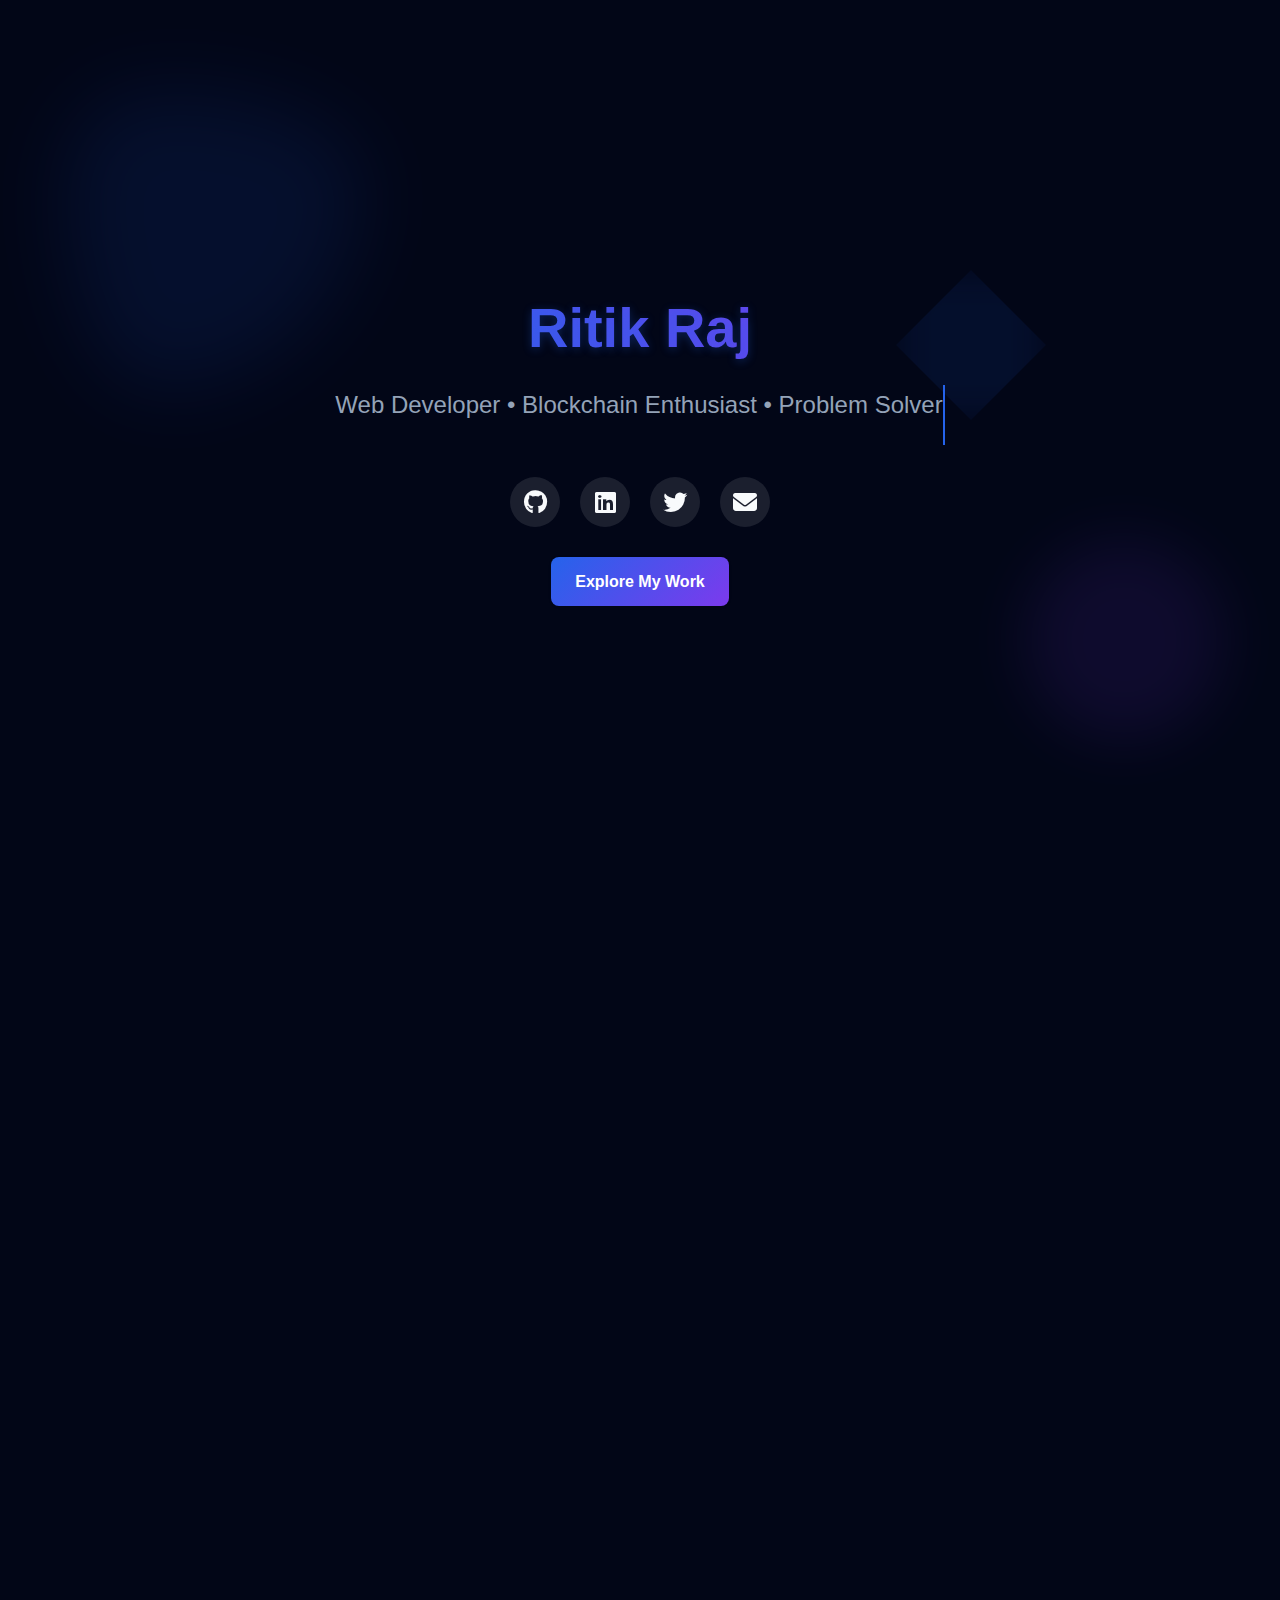
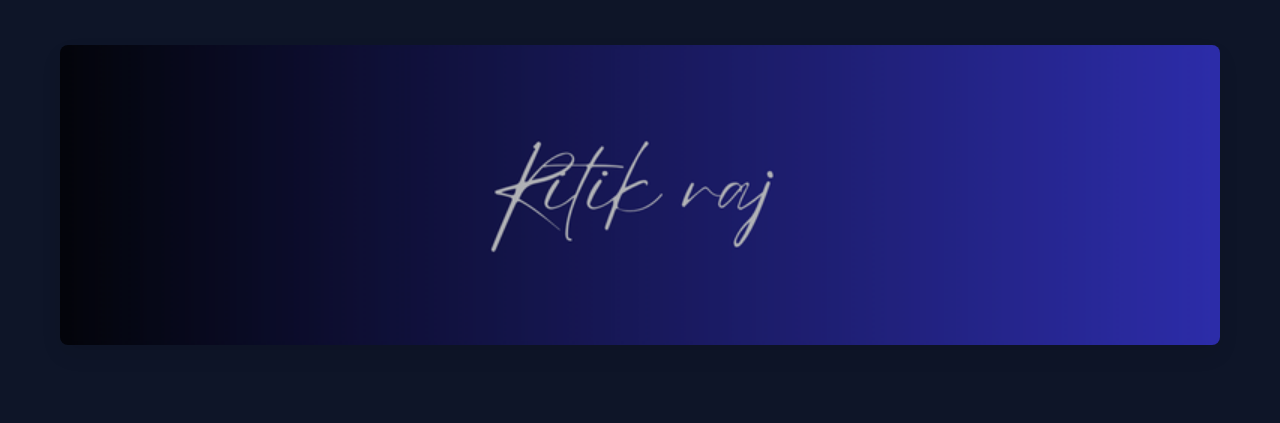
==== Ritik_raj.html @ 5a1fb6e4 "Add initial portfolio website files including HTML, CSS, and JavaScript" ====
<!DOCTYPE html>
<html lang="en">

<head>
    <meta charset="UTF-8" />
    <meta name="viewport" content="width=device-width, initial-scale=1.0" />
    <meta name="description" content="Ritik Raj - Web Developer & Blockchain Enthusiast Portfolio">
    <title>Ritik Raj | Professional Portfolio</title>
    <link rel="stylesheet" href="https://cdnjs.cloudflare.com/ajax/libs/font-awesome/6.4.0/css/all.min.css">
    <link rel="stylesheet" href="style.css">
</head>

<body>
    <div class="bg-shapes">
        <div class="shape shape-1"></div>
        <div class="shape shape-2"></div>
        <div class="shape shape-3"></div>
    </div>

    <header id="home">
        <div class="container">
            <div class="header-content">
                <h1 class="title">Ritik Raj</h1>
                <p class="subtitle typing">Web Developer • Blockchain Enthusiast • Problem Solver</p>
                <div class="social-links">
                    <a href="https://github.com/codewith-raj" target="_blank" class="social-link" aria-label="GitHub">
                        <i class="fab fa-github"></i>
                    </a>
                    <a href="#" class="social-link" aria-label="LinkedIn">
                        <i class="fab fa-linkedin"></i>
                    </a>
                    <a href="#" class="social-link" aria-label="Twitter">
                        <i class="fab fa-twitter"></i>
                    </a>
                    <a href="#" class="social-link" aria-label="Email">
                        <i class="fas fa-envelope"></i>
                    </a>
                </div>
                <a href="#about" class="btn" style="margin-top: 30px;">Explore My Work</a>
            </div>
        </div>
    </header>

    <section id="about" class="section" data-animate>
        <div class="container">
            <div class="section-title">
                <h2>About Me</h2>
            </div>
            <div class="about-content">
                <div class="about-text">
                    <p>
                        I'm a passionate B.Tech 2nd-year student specializing in Computer Science with expertise in
                        Python, Java (OOP), and Operating Systems. My journey in technology is driven by curiosity and a
                        desire to build solutions that make an impact.
                    </p>
                    <p>
                        Currently, I'm deeply immersed in blockchain technology, developing <strong>Vartul</strong>, a
                        Proof-of-Stake based social media platform that rewards users and creators. My work combines my
                        interests in distributed systems, cryptography, and user-centric design.
                    </p>
                    <p>
                        With experience in UNIX/Linux programming, shell scripting, and system calls, I enjoy working
                        close to the metal while also building modern web applications. As an active hackathon
                        participant and core member of my college's Operations Team, I've honed my skills in team
                        coordination, problem-solving, and delivering under pressure.
                    </p>
                    <div style="margin-top: 30px;">
                        <a href="#contact" class="btn">Get In Touch</a>
                        <a href="#projects" class="btn btn-outline" style="margin-left: 15px;">View Projects</a>
                    </div>
                </div>
                <div class="about-image">
                    <img src="https://images.unsplash.com/photo-1571171637578-41bc2dd41cd2?ixlib=rb-4.0.3&ixid=M3wxMjA3fDB8MHxwaG90by1wYWdlfHx8fGVufDB8fHx8fA%3D%3D&auto=format&fit=crop&w=800&q=80"
                        alt="Ritik Raj" class="profile-image">
                </div>
            </div>
        </div>
    </section>

    <section id="projects" class="section" data-animate>
        <div class="container">
            <div class="section-title">
                <h2>My Projects</h2>
            </div>
            <div class="projects-grid">
                <div class="project-card">
                    <div class="project-image-container">
                        <img src="https://images.unsplash.com/photo-1614680376573-df3480f0c6ff?ixlib=rb-4.0.3&ixid=M3wxMjA3fDB8MHxwaG90by1wYWdlfHx8fGVufDB8fHx8fA%3D%3D&auto=format&fit=crop&w=800&q=80"
                            alt="NOVA" class="project-image">
                    </div>
                    <div class="project-content">
                        <div class="project-title">
                            <i class="fas fa-robot"></i>
                            <h3>NOVA – Next-gen Virtual Assistant</h3>
                        </div>
                        <p>
                            An intelligent virtual assistant leveraging cutting-edge AI to streamline digital
                            interactions and enhance productivity with natural language processing and predictive
                            capabilities.
                        </p>
                        <div class="project-tech">
                            <span class="tech-tag">Python</span>
                            <span class="tech-tag">NLP</span>
                            <span class="tech-tag">Machine Learning</span>
                            <span class="tech-tag">TensorFlow</span>
                        </div>
                    </div>
                </div>

                <div class="project-card">
                    <div class="project-image-container">
                        <img src="https://images.unsplash.com/photo-1551288049-bebda4e38f71?ixlib=rb-4.0.3&ixid=M3wxMjA3fDB8MHxwaG90by1wYWdlfHx8fGVufDB8fHx8fA%3D%3D&auto=format&fit=crop&w=800&q=80"
                            alt="MUJ-Marketplace" class="project-image">
                    </div>
                    <div class="project-content">
                        <div class="project-title">
                            <i class="fas fa-shopping-cart"></i>
                            <h3>MUJ-Marketplace</h3>
                        </div>
                        <p>
                            Campus-focused e-commerce platform enabling students to buy, sell, and trade items securely
                            with integrated payment processing and user verification systems.
                        </p>
                        <div class="project-tech">
                            <span class="tech-tag">JavaScript</span>
                            <span class="tech-tag">Node.js</span>
                            <span class="tech-tag">MongoDB</span>
                            <span class="tech-tag">Express</span>
                        </div>
                    </div>
                </div>

                <div class="project-card">
                    <div class="project-image-container">
                        <img src="https://images.unsplash.com/photo-1511671782779-c97d3d27a1d4?ixlib=rb-4.0.3&ixid=M3wxMjA3fDB8MHxwaG90by1wYWdlfHx8fGVufDB8fHx8fA%3D%3D&auto=format&fit=crop&w=800&q=80"
                            alt="Spiko" class="project-image">
                    </div>
                    <div class="project-content">
                        <div class="project-title">
                            <i class="fas fa-language"></i>
                            <h3>Spiko – Real-Time Translation</h3>
                        </div>
                        <p>
                            Browser extension providing real-time audio translation for inclusive online education with
                            synchronized subtitles and voice translation powered by speech recognition APIs.
                        </p>
                        <div class="project-tech">
                            <span class="tech-tag">Chrome Extension</span>
                            <span class="tech-tag">Web Audio API</span>
                            <span class="tech-tag">Google Cloud</span>
                            <span class="tech-tag">React</span>
                        </div>
                    </div>
                </div>

                <div class="project-card">
                    <div class="project-image-container">
                        <img src="https://images.unsplash.com/photo-1639762681057-408e52192e55?ixlib=rb-4.0.3&ixid=M3wxMjA3fDB8MHxwaG90by1wYWdlfHx8fGVufDB8fHx8fA%3D%3D&auto=format&fit=crop&w=800&q=80"
                            alt="Vartul" class="project-image">
                    </div>
                    <div class="project-content">
                        <div class="project-title">
                            <i class="fas fa-link"></i>
                            <h3>Vartul — Blockchain Social Media</h3>
                        </div>
                        <p>
                            Decentralized social platform implementing Proof-of-Stake consensus where users earn tokens
                            for engagement, with smart contracts governing content monetization.
                        </p>
                        <div class="project-tech">
                            <span class="tech-tag">Blockchain</span>
                            <span class="tech-tag">Solidity</span>
                            <span class="tech-tag">Web3.js</span>
                            <span class="tech-tag">Ethereum</span>
                        </div>
                    </div>
                </div>
            </div>
        </div>
    </section>

    <section id="skills" class="section" data-animate>
        <div class="container">
            <div class="section-title">
                <h2>Technical Skills</h2>
            </div>
            <div class="skills-container">
                <div class="skill-category">
                    <h3><i class="fas fa-laptop-code"></i> Programming</h3>
                    <ul class="skill-list">
                        <li class="skill-item"><i class="fab fa-python"></i> Python</li>
                        <li class="skill-item"><i class="fab fa-java"></i> Java</li>
                        <li class="skill-item"><i class="fas fa-plus"></i> C/C++</li>
                        <li class="skill-item"><i class="fas fa-terminal"></i> Shell Scripting</li>
                    </ul>
                </div>

                <div class="skill-category">
                    <h3><i class="fas fa-globe"></i> Web Development</h3>
                    <ul class="skill-list">
                        <li class="skill-item"><i class="fab fa-html5"></i> HTML5</li>
                        <li class="skill-item"><i class="fab fa-css3-alt"></i> CSS3</li>
                        <li class="skill-item"><i class="fab fa-js"></i> JavaScript</li>
                        <li class="skill-item"><i class="fab fa-node-js"></i> Node.js</li>
                    </ul>
                </div>

                <div class="skill-category">
                    <h3><i class="fas fa-database"></i> Databases</h3>
                    <ul class="skill-list">
                        <li class="skill-item"><i class="fas fa-database"></i> SQL</li>
                        <li class="skill-item"><i class="fas fa-leaf"></i> MongoDB</li>
                        <li class="skill-item"><i class="fas fa-fire"></i> Firebase</li>
                    </ul>
                </div>

                <div class="skill-category">
                    <h3><i class="fas fa-tools"></i> Tools & Platforms</h3>
                    <ul class="skill-list">
                        <li class="skill-item"><i class="fab fa-git-alt"></i> Git</li>
                        <li class="skill-item"><i class="fab fa-linux"></i> Linux</li>
                        <li class="skill-item"><i class="fas fa-cube"></i> Docker</li>
                        <li class="skill-item"><i class="fas fa-cloud"></i> AWS/GCP</li>
                    </ul>
                </div>
            </div>
        </div>
    </section>

    <section id="contact" class="section" data-animate>
        <div class="container">
            <div class="section-title">
                <h2>Get In Touch</h2>
            </div>
            <div class="contact-container">
                <div class="contact-info">
                    <div class="contact-item">
                        <div class="contact-icon">
                            <i class="fas fa-envelope"></i>
                        </div>
                        <div>
                            <h4>Email</h4>
                            <a href="mailto:your.email@example.com">your.email@example.com</a>
                        </div>
                    </div>
                    <div class="contact-item">
                        <div class="contact-icon">
                            <i class="fab fa-github"></i>
                        </div>
                        <div>
                            <h4>GitHub</h4>
                            <a href="https://github.com/codewith-raj" target="_blank">github.com/codewith-raj</a>
                        </div>
                    </div>
                    <div class="contact-item">
                        <div class="contact-icon">
                            <i class="fab fa-linkedin"></i>
                        </div>
                        <div>
                            <h4>LinkedIn</h4>
                            <a href="#" target="_blank">linkedin.com/in/yourprofile</a>
                        </div>
                    </div>
                    <div class="contact-item">
                        <div class="contact-icon">
                            <i class="fas fa-map-marker-alt"></i>
                        </div>
                        <div>
                            <h4>Location</h4>
                            <p>Manipal, Karnataka, India</p>
                        </div>
                    </div>
                </div>
                <div class="contact-form">
                    <form>
                        <div class="form-group">
                            <input type="text" class="form-control" placeholder="Your Name" required>
                        </div>
                        <div class="form-group">
                            <input type="email" class="form-control" placeholder="Your Email" required>
                        </div>
                        <div class="form-group">
                            <input type="text" class="form-control" placeholder="Subject">
                        </div>
                        <div class="form-group">
                            <textarea class="form-control" placeholder="Your Message" required></textarea>
                        </div>
                        <button type="submit" class="btn">Send Message</button>
                    </form>
                </div>
            </div>
        </div>
    </section>

    <footer>
        <div class="container">
            <img src="Ritik raj.png"
                alt="Coding workspace" class="footer-image">
        </div>
    </footer>

    <a href="#home" class="back-to-top" id="backToTop">
        <i class="fas fa-arrow-up"></i>
    </a>

    <script src="script.js"></script>
</body>

</html>
---- style.css ----
:root {
    --primary: #2563eb;
    --primary-light: #3b82f6;
    --primary-dark: #1d4ed8;
    --secondary: #7c3aed;
    --dark: #0f172a;
    --darker: #020617;
    --light: #f8fafc;
    --light-gray: #e2e8f0;
    --gray: #94a3b8;
    --dark-gray: #334155;
    --success: #10b981;
    --warning: #f59e0b;
    --error: #ef4444;
    --transition: all 0.3s cubic-bezier(0.25, 0.8, 0.25, 1);
    --shadow-sm: 0 1px 3px rgba(0, 0, 0, 0.12);
    --shadow-md: 0 4px 6px rgba(0, 0, 0, 0.1);
    --shadow-lg: 0 10px 25px rgba(0, 0, 0, 0.1);
    --shadow-xl: 0 20px 50px rgba(0, 0, 0, 0.2);
    --border-radius: 8px;
    --border-radius-lg: 12px;
    --border-radius-xl: 16px;
}

@keyframes fadeIn {
    from {
        opacity: 0;
        transform: translateY(20px);
    }

    to {
        opacity: 1;
        transform: translateY(0);
    }
}

@keyframes float {

    0%,
    100% {
        transform: translateY(0);
    }

    50% {
        transform: translateY(-10px);
    }
}

@keyframes gradientBG {
    0% {
        background-position: 0% 50%;
    }

    50% {
        background-position: 100% 50%;
    }

    100% {
        background-position: 0% 50%;
    }
}

@keyframes typing {
    from {
        width: 0
    }

    to {
        width: 100%
    }
}

@keyframes blink-caret {

    from,
    to {
        border-color: transparent
    }

    50% {
        border-color: var(--primary);
    }
}

@keyframes pulse {
    0% {
        transform: scale(1);
    }

    50% {
        transform: scale(1.05);
    }

    100% {
        transform: scale(1);
    }
}

* {
    margin: 0;
    padding: 0;
    box-sizing: border-box;
}

html {
    scroll-behavior: smooth;
}

body {
    margin: 0;
    font-family: 'Inter', -apple-system, BlinkMacSystemFont, 'Segoe UI', Roboto, Oxygen, Ubuntu, Cantarell, 'Open Sans', 'Helvetica Neue', sans-serif;
    background-color: var(--darker);
    color: var(--light);
    line-height: 1.6;
    overflow-x: hidden;
    -webkit-font-smoothing: antialiased;
    -moz-osx-font-smoothing: grayscale;
}

h1,
h2,
h3,
h4 {
    font-weight: 700;
    line-height: 1.2;
    margin-bottom: 1rem;
    color: var(--light);
}

h1 {
    font-size: clamp(2.5rem, 5vw, 3.5rem);
}

h2 {
    font-size: clamp(1.8rem, 3vw, 2.5rem);
    margin-bottom: 2rem;
    position: relative;
    display: inline-block;
}

h2::after {
    content: '';
    position: absolute;
    bottom: -8px;
    left: 0;
    width: 60px;
    height: 4px;
    background: linear-gradient(90deg, var(--primary), var(--secondary));
    border-radius: 2px;
}

h3 {
    font-size: 1.5rem;
    color: var(--light);
}

p {
    margin-bottom: 1.5rem;
    color: var(--gray);
    font-size: 1.1rem;
    line-height: 1.7;
}

a {
    color: var(--primary-light);
    text-decoration: none;
    transition: var(--transition);
    font-weight: 500;
}

a:hover {
    color: var(--primary);
    text-decoration: underline;
}

.container {
    max-width: 1200px;
    margin: 0 auto;
    padding: 0 20px;
    position: relative;
}

.btn {
    display: inline-block;
    padding: 12px 24px;
    background: linear-gradient(135deg, var(--primary), var(--secondary));
    color: white;
    border-radius: var(--border-radius);
    font-weight: 600;
    text-decoration: none;
    transition: var(--transition);
    border: none;
    cursor: pointer;
    box-shadow: var(--shadow-sm);
}

.btn:hover {
    transform: translateY(-2px);
    box-shadow: var(--shadow-md);
    text-decoration: none;
    animation: pulse 1s ease infinite;
}

.btn-outline {
    background: transparent;
    border: 2px solid var(--primary);
    color: var(--primary);
}

.btn-outline:hover {
    background: var(--primary);
    color: white;
}

/* Header */
header {
    min-height: 100vh;
    display: flex;
    align-items: center;
    padding: 100px 0;
    position: relative;
    overflow: hidden;
}

.header-content {
    max-width: 800px;
    margin: 0 auto;
    text-align: center;
    position: relative;
    z-index: 2;
    animation: fadeIn 1s ease-out;
}

.title {
    font-size: clamp(2.5rem, 5vw, 3.5rem);
    margin-bottom: 1.5rem;
    background: linear-gradient(to right, var(--primary), var(--secondary));
    -webkit-background-clip: text;
    -webkit-text-fill-color: transparent;
    text-shadow: 0 2px 10px rgba(37, 99, 235, 0.3);
}

.subtitle {
    font-size: clamp(1.2rem, 3vw, 1.5rem);
    color: var(--gray);
    margin-bottom: 2.5rem;
    position: relative;
    min-height: 60px;
}

.typing {
    overflow: hidden;
    border-right: 2px solid var(--primary);
    white-space: nowrap;
    margin: 0 auto;
    animation: typing 3.5s steps(40, end), blink-caret 0.75s step-end infinite;
}

.social-links {
    display: flex;
    justify-content: center;
    gap: 20px;
    margin-top: 2rem;
}

.social-link {
    font-size: 1.5rem;
    color: var(--light);
    transition: var(--transition);
    width: 50px;
    height: 50px;
    border-radius: 50%;
    display: flex;
    align-items: center;
    justify-content: center;
    background: rgba(255, 255, 255, 0.1);
    backdrop-filter: blur(5px);
}

.social-link:hover {
    color: white;
    background: var(--primary);
    transform: translateY(-3px);
    box-shadow: 0 5px 15px rgba(59, 130, 246, 0.3);
}

/* Sections */
.section {
    padding: 100px 0;
    position: relative;
}

.section-title {
    text-align: center;
    margin-bottom: 60px;
}

/* About */
.about-content {
    display: grid;
    grid-template-columns: 1fr 1fr;
    gap: 50px;
    align-items: center;
}

.about-text {
    animation: fadeIn 0.8s ease-out 0.2s both;
}

.about-image {
    position: relative;
    animation: fadeIn 0.8s ease-out 0.4s both;
    display: flex;
    justify-content: center;
}

.profile-image {
    width: 100%;
    max-width: 400px;
    border-radius: var(--border-radius-xl);
    box-shadow: var(--shadow-xl);
    border: 5px solid rgba(255, 255, 255, 0.1);
    transition: var(--transition);
}

.profile-image:hover {
    transform: scale(1.02);
    box-shadow: 0 15px 30px rgba(59, 130, 246, 0.4);
}

/* Projects */
.projects-grid {
    display: grid;
    grid-template-columns: repeat(auto-fill, minmax(350px, 1fr));
    gap: 30px;
}

.project-card {
    background: rgba(30, 41, 59, 0.7);
    border-radius: var(--border-radius-lg);
    overflow: hidden;
    transition: var(--transition);
    box-shadow: var(--shadow-lg);
    border: 1px solid rgba(255, 255, 255, 0.05);
    display: flex;
    flex-direction: column;
    height: 100%;
}

.project-card:hover {
    transform: translateY(-10px);
    box-shadow: var(--shadow-xl);
    border-color: rgba(59, 130, 246, 0.3);
}

.project-image-container {
    position: relative;
    overflow: hidden;
    height: 200px;
}

.project-image {
    width: 100%;
    height: 100%;
    object-fit: cover;
    transition: transform 0.5s ease;
}

.project-card:hover .project-image {
    transform: scale(1.1);
}

.project-content {
    padding: 25px;
    flex-grow: 1;
    display: flex;
    flex-direction: column;
}

.project-title {
    display: flex;
    align-items: center;
    margin-bottom: 15px;
}

.project-title i {
    margin-right: 12px;
    color: var(--primary);
    font-size: 1.2rem;
}

.project-tech {
    display: flex;
    flex-wrap: wrap;
    gap: 10px;
    margin-top: auto;
    padding-top: 20px;
}

.tech-tag {
    background: rgba(59, 130, 246, 0.1);
    color: var(--primary-light);
    padding: 5px 12px;
    border-radius: 20px;
    font-size: 0.8rem;
    font-weight: 500;
    transition: var(--transition);
}

.tech-tag:hover {
    background: rgba(59, 130, 246, 0.3);
    transform: translateY(-2px);
}

/* Skills */
.skills-container {
    display: grid;
    grid-template-columns: repeat(auto-fill, minmax(200px, 1fr));
    gap: 20px;
}

.skill-category {
    background: rgba(30, 41, 59, 0.7);
    border-radius: var(--border-radius);
    padding: 25px;
    box-shadow: var(--shadow-md);
    border: 1px solid rgba(255, 255, 255, 0.05);
    transition: var(--transition);
}

.skill-category:hover {
    transform: translateY(-5px);
    box-shadow: var(--shadow-lg);
    border-color: rgba(59, 130, 246, 0.3);
}

.skill-category h3 {
    margin-bottom: 20px;
    color: var(--primary);
    display: flex;
    align-items: center;
}

.skill-category h3 i {
    margin-right: 10px;
}

.skill-list {
    list-style: none;
}

.skill-item {
    margin-bottom: 12px;
    display: flex;
    align-items: center;
    transition: var(--transition);
}

.skill-item:hover {
    transform: translateX(5px);
}

.skill-item i {
    margin-right: 10px;
    color: var(--primary);
    width: 20px;
    text-align: center;
}

/* Contact */
.contact-container {
    display: grid;
    grid-template-columns: 1fr 1fr;
    gap: 50px;
}

.contact-info {
    display: flex;
    flex-direction: column;
    gap: 20px;
}

.contact-item {
    display: flex;
    align-items: center;
    gap: 15px;
    padding: 20px;
    background: rgba(30, 41, 59, 0.5);
    border-radius: var(--border-radius);
    transition: var(--transition);
}

.contact-item:hover {
    background: rgba(30, 41, 59, 0.8);
    transform: translateY(-3px);
}

.contact-icon {
    width: 50px;
    height: 50px;
    border-radius: 50%;
    background: rgba(59, 130, 246, 0.1);
    display: flex;
    align-items: center;
    justify-content: center;
    color: var(--primary);
    font-size: 1.2rem;
    flex-shrink: 0;
}

.contact-form {
    background: rgba(30, 41, 59, 0.7);
    padding: 30px;
    border-radius: var(--border-radius-lg);
    box-shadow: var(--shadow-md);
    transition: var(--transition);
}

.contact-form:hover {
    box-shadow: var(--shadow-lg);
}

.form-group {
    margin-bottom: 20px;
}

.form-control {
    width: 100%;
    padding: 12px 15px;
    background: rgba(255, 255, 255, 0.05);
    border: 1px solid rgba(255, 255, 255, 0.1);
    border-radius: var(--border-radius);
    color: var(--light);
    font-family: inherit;
    font-size: 1rem;
    transition: var(--transition);
}

.form-control:focus {
    outline: none;
    border-color: var(--primary);
    box-shadow: 0 0 0 3px rgba(59, 130, 246, 0.2);
}

textarea.form-control {
    min-height: 150px;
    resize: vertical;
}

/* Footer */
footer {
    background: rgba(15, 23, 42, 0.9);
    padding: 60px 0 30px;
    text-align: center;
    border-top: 1px solid rgba(255, 255, 255, 0.05);
    position: relative;
}

.footer-image {
    width: 100%;
    height: 300px;
    object-fit: cover;
    margin-bottom: 40px;
    border-radius: var(--border-radius);
    box-shadow: var(--shadow-lg);
    opacity: 0.8;
    transition: var(--transition);
}

.footer-image:hover {
    opacity: 1;
    transform: scale(1.01);
}

.footer-content {
    display: flex;
    flex-direction: column;
    align-items: center;
    gap: 20px;
}

.back-to-top {
    position: fixed;
    bottom: 30px;
    right: 30px;
    width: 50px;
    height: 50px;
    border-radius: 50%;
    background: var(--primary);
    color: white;
    display: flex;
    align-items: center;
    justify-content: center;
    font-size: 1.2rem;
    box-shadow: var(--shadow-md);
    opacity: 0;
    visibility: hidden;
    transition: var(--transition);
    z-index: 100;
}

.back-to-top.visible {
    opacity: 1;
    visibility: visible;
}

.back-to-top:hover {
    transform: translateY(-3px);
    box-shadow: var(--shadow-lg);
    background: var(--primary-light);
}

/* Background elements */
.bg-shapes {
    position: absolute;
    top: 0;
    left: 0;
    width: 100%;
    height: 100%;
    overflow: hidden;
    z-index: -1;
}

.shape {
    position: absolute;
    opacity: 0.1;
    animation: float 6s infinite ease-in-out;
}

.shape-1 {
    width: 300px;
    height: 300px;
    background: var(--primary);
    border-radius: 30% 70% 70% 30% / 30% 30% 70% 70%;
    top: 10%;
    left: 5%;
    animation-delay: 0s;
    filter: blur(40px);
}

.shape-2 {
    width: 200px;
    height: 200px;
    background: var(--secondary);
    border-radius: 50%;
    top: 60%;
    left: 80%;
    animation-delay: 2s;
    filter: blur(30px);
}

.shape-3 {
    width: 150px;
    height: 150px;
    background: var(--primary);
    clip-path: polygon(50% 0%, 100% 50%, 50% 100%, 0% 50%);
    top: 30%;
    left: 70%;
    animation-delay: 4s;
    filter: blur(20px);
}

/* Animations */
[data-animate] {
    opacity: 0;
    transform: translateY(30px);
    transition: opacity 0.8s ease, transform 0.8s ease;
}

[data-animate].animate {
    opacity: 1;
    transform: translateY(0);
}

/* Responsive */
@media (max-width: 992px) {

    .about-content,
    .contact-container {
        grid-template-columns: 1fr;
    }

    .about-image {
        order: -1;
        max-width: 400px;
        margin: 0 auto;
    }
}

@media (max-width: 768px) {
    .projects-grid {
        grid-template-columns: 1fr;
    }

    .skills-container {
        grid-template-columns: 1fr;
    }

    .section {
        padding: 60px 0;
    }

    header {
        padding: 80px 0;
    }

    .footer-image {
        height: 200px;
    }
}
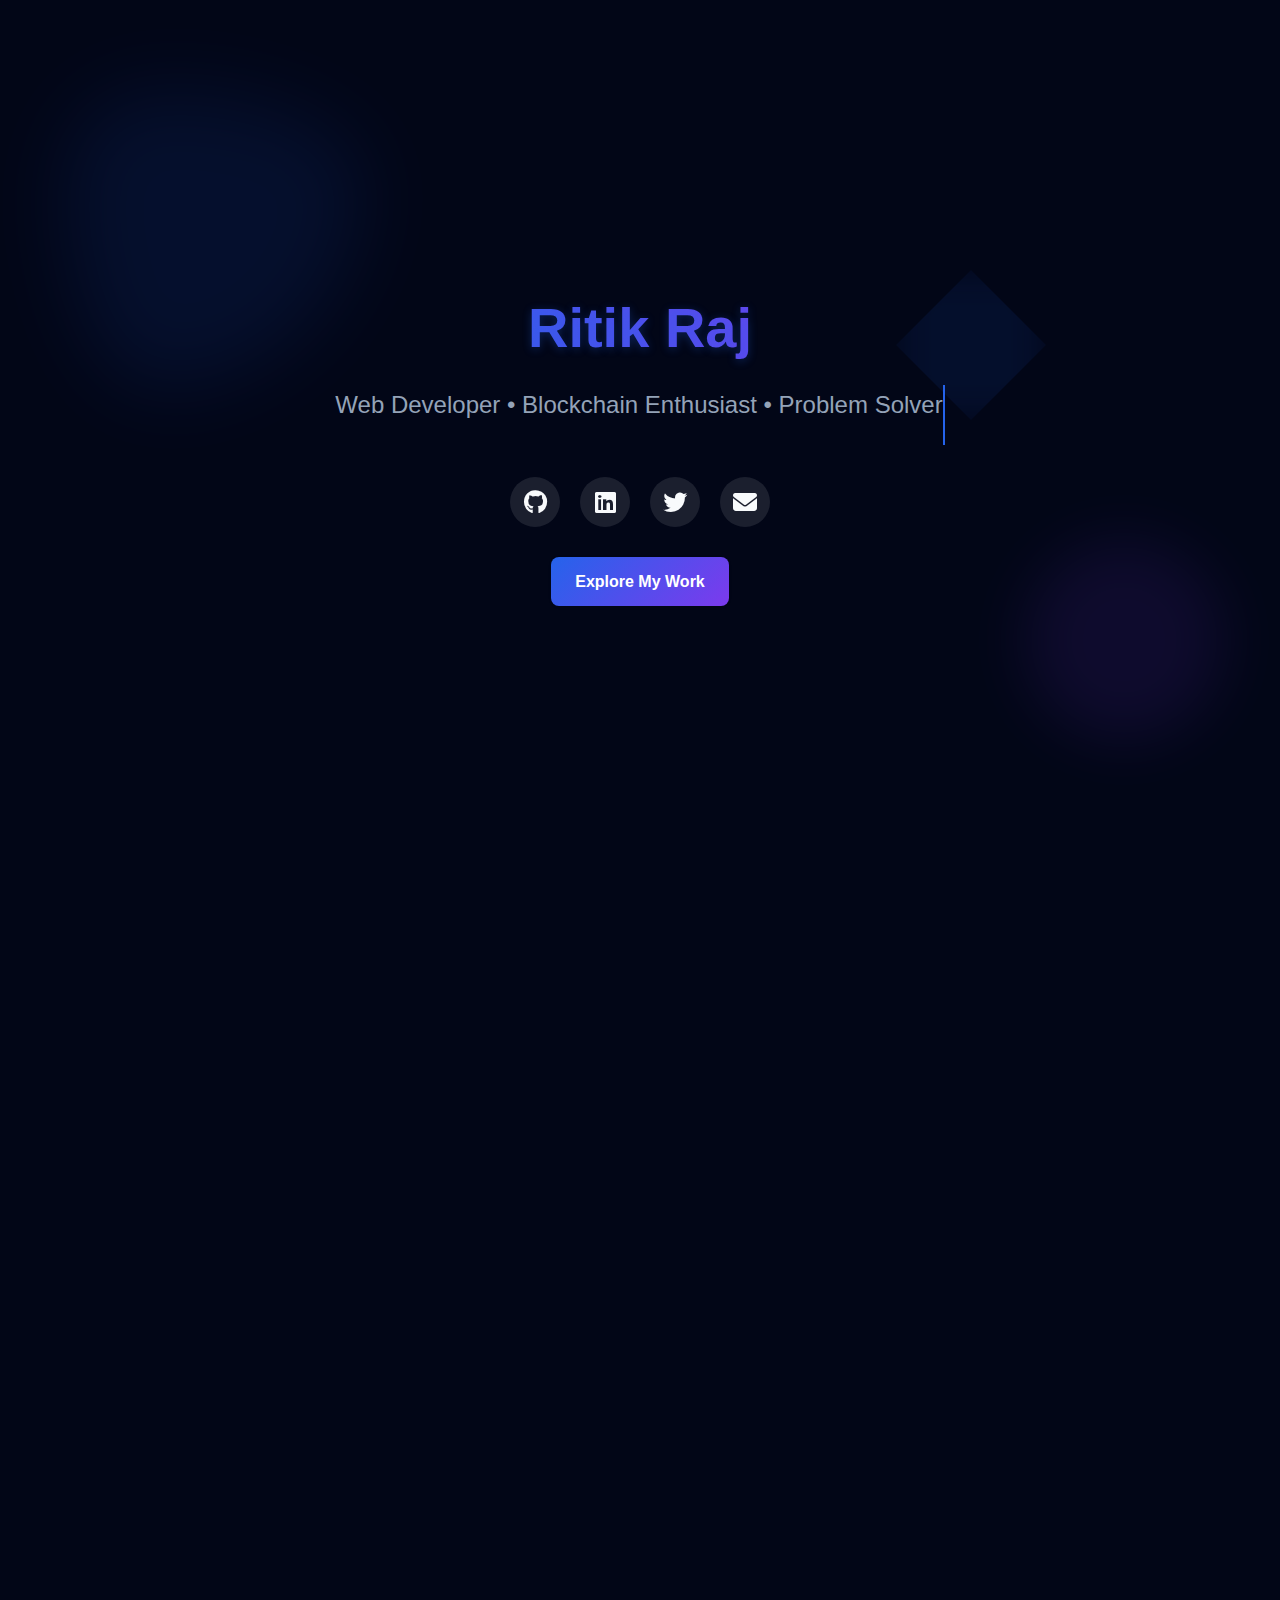
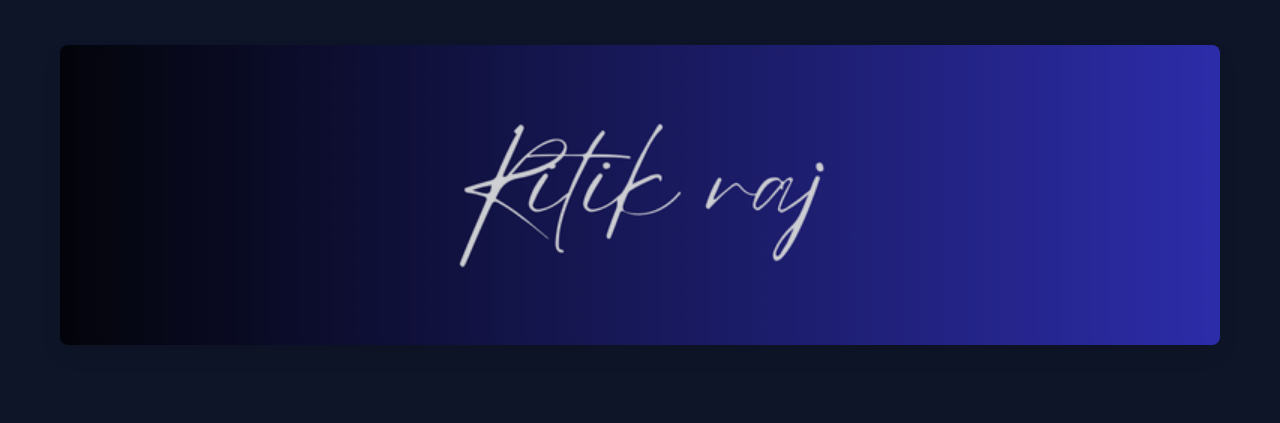
==== commit 0747f9df: "Refactor code structure for improved readability and maintainability" ====
--- a/Ritik_raj.html
+++ b/Ritik_raj.html
@@ -85,7 +85,7 @@
             <div class="projects-grid">
                 <div class="project-card">
                     <div class="project-image-container">
-                        <img src="https://images.unsplash.com/photo-1614680376573-df3480f0c6ff?ixlib=rb-4.0.3&ixid=M3wxMjA3fDB8MHxwaG90by1wYWdlfHx8fGVufDB8fHx8fA%3D%3D&auto=format&fit=crop&w=800&q=80"
+                        <img src="https://encrypted-tbn0.gstatic.com/images?q=tbn:ANd9GcQLs-wzHJmLdetrZR8gXKpEqy5S8H5J4djAsw&s"
                             alt="NOVA" class="project-image">
                     </div>
                     <div class="project-content">
@@ -109,7 +109,7 @@
 
                 <div class="project-card">
                     <div class="project-image-container">
-                        <img src="https://images.unsplash.com/photo-1551288049-bebda4e38f71?ixlib=rb-4.0.3&ixid=M3wxMjA3fDB8MHxwaG90by1wYWdlfHx8fGVufDB8fHx8fA%3D%3D&auto=format&fit=crop&w=800&q=80"
+                        <img src="image/1738259349464.jpg"
                             alt="MUJ-Marketplace" class="project-image">
                     </div>
                     <div class="project-content">
@@ -132,7 +132,7 @@
 
                 <div class="project-card">
                     <div class="project-image-container">
-                        <img src="https://images.unsplash.com/photo-1511671782779-c97d3d27a1d4?ixlib=rb-4.0.3&ixid=M3wxMjA3fDB8MHxwaG90by1wYWdlfHx8fGVufDB8fHx8fA%3D%3D&auto=format&fit=crop&w=800&q=80"
+                        <img src="image/Untitled design (1).png"
                             alt="Spiko" class="project-image">
                     </div>
                     <div class="project-content">
@@ -155,7 +155,7 @@
 
                 <div class="project-card">
                     <div class="project-image-container">
-                        <img src="https://images.unsplash.com/photo-1639762681057-408e52192e55?ixlib=rb-4.0.3&ixid=M3wxMjA3fDB8MHxwaG90by1wYWdlfHx8fGVufDB8fHx8fA%3D%3D&auto=format&fit=crop&w=800&q=80"
+                        <img src="image/Untitled design.png"
                             alt="Vartul" class="project-image">
                     </div>
                     <div class="project-content">
@@ -240,7 +240,7 @@
                         </div>
                         <div>
                             <h4>Email</h4>
-                            <a href="mailto:your.email@example.com">your.email@example.com</a>
+                            <a href="mailto:your.email@example.com">ritikrajunique111@gmail.com</a>
                         </div>
                     </div>
                     <div class="contact-item">
@@ -258,7 +258,7 @@
                         </div>
                         <div>
                             <h4>LinkedIn</h4>
-                            <a href="#" target="_blank">linkedin.com/in/yourprofile</a>
+                            <a href="#" target="_blank">https://www.linkedin.com/in/ritik-raj-521765289/</a>
                         </div>
                     </div>
                     <div class="contact-item">
@@ -267,7 +267,7 @@
                         </div>
                         <div>
                             <h4>Location</h4>
-                            <p>Manipal, Karnataka, India</p>
+                            <p>Manipal University Jaipur - Jaipur, India</p>
                         </div>
                     </div>
                 </div>
@@ -294,7 +294,7 @@
 
     <footer>
         <div class="container">
-            <img src="Ritik raj.png"
+            <img src="image/Ritik raj.png"
                 alt="Coding workspace" class="footer-image">
         </div>
     </footer>
